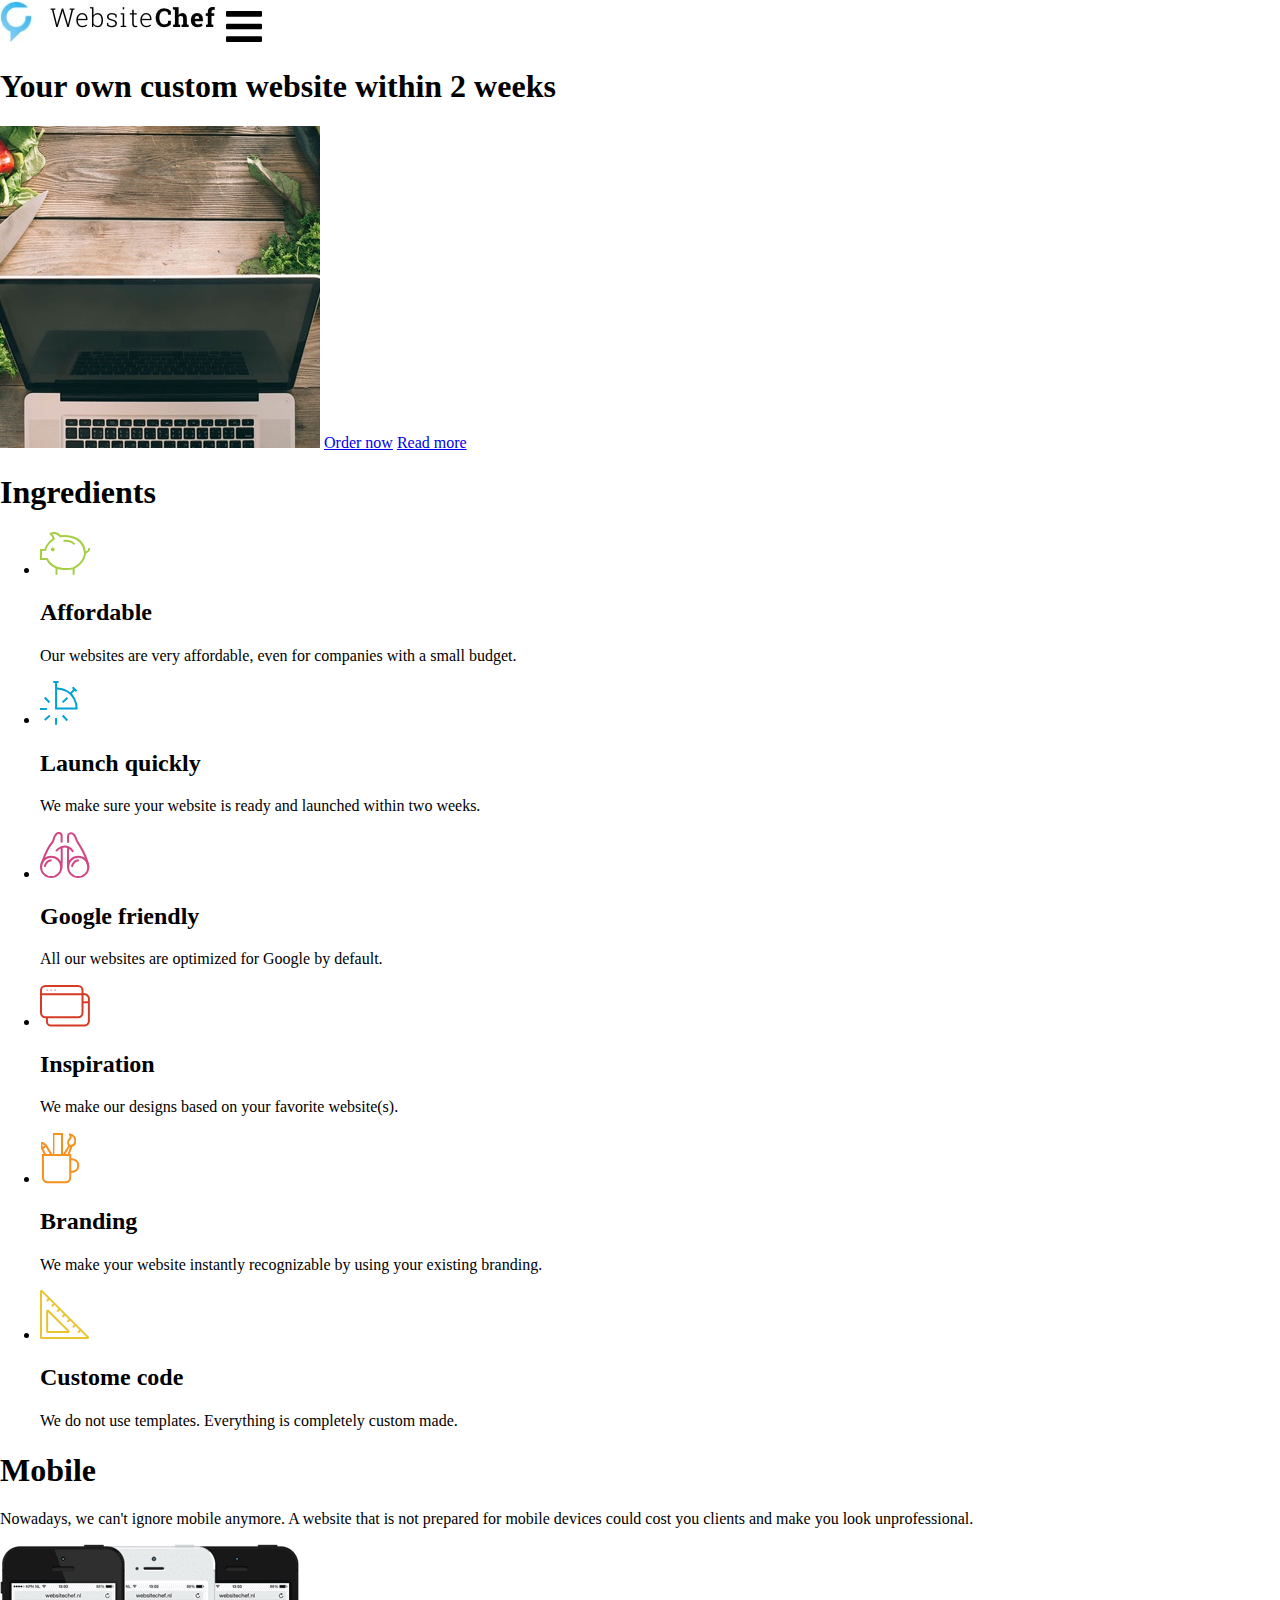
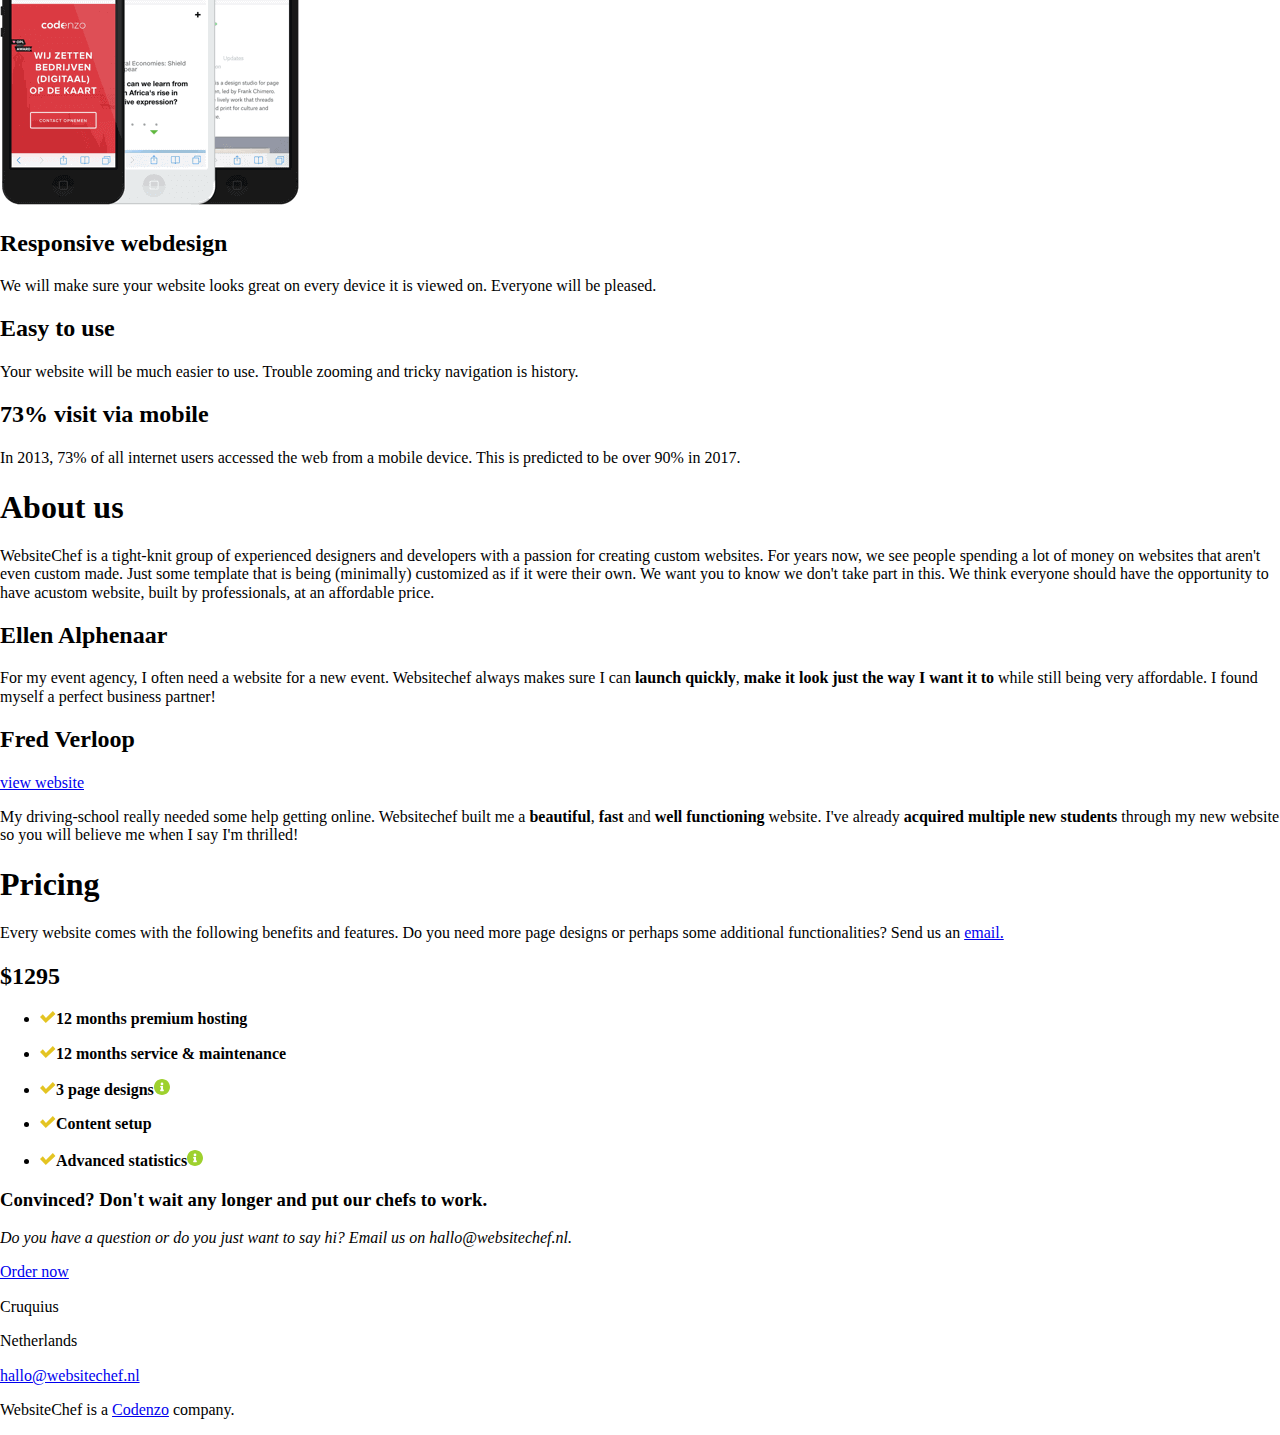
==== Marguerita_Web1/dev/index.html @ 19cad4b6 "added Sketch document into design" ====
<!DOCTYPE html>
<html lang="en">

<head>
  <meta charset="UTF-8">
  <meta name="viewport" content="width=device-width, initial-scale=1.0">
  <meta http-equiv="X-UA-Compatible" content="ie=edge">
  <!-- css -->
  <link rel="stylesheet" href="https://use.fontawesome.com/releases/v5.8.1/css/all.css" integrity="sha384-50oBUHEmvpQ+1lW4y57PTFmhCaXp0ML5d60M1M7uH2+nqUivzIebhndOJK28anvf" crossorigin="anonymous">
  <link rel="stylesheet" href="css/styles.css">
  <title>WebsiteChef</title>
</head>

<body>

  <header>

    <img src="img/header/WebsiteChef.jpg" alt="WebsiteChef logo">
    <a href="#"><img src="img/gallery/bars-solid.svg" alt="menu bars"></a>

  </header>

  <section>
    <h1>Your own custom website within 2 weeks</h1>

    <img src="img/hero/hero-1.jpg" alt="hero 1">
    <a href="#">Order now</a>
    <a href="#">Read more</a>
  </section>

  <section>
    <h1>Ingredients</h1>

    <ul>
      <li><img src="img/gallery/Piggy.svg" alt="affordable logo">
        <h2>Affordable</h2>
        <p>Our websites are very affordable, even for companies with a small budget.</p>
      </li>

      <li><img src="img/gallery/Clock.svg" alt="Launch quickly logo">
        <h2>Launch quickly</h2>
        <p>We make sure your website is ready and launched within two weeks.</p>
      </li>

      <li><img src="img/gallery/Binoculars.svg" alt="Google friendly logo">
        <h2>Google friendly</h2>
        <p>All our websites are optimized for Google by default.</p>
      </li>

      <li><img src="img/gallery/Browsers.svg" alt="Inspiration logo">
        <h2>Inspiration</h2>
        <p>We make our designs based on your favorite website(s).</p>
      </li>

      <li><img src="img/gallery/Supply-Cup.svg" alt="Branding logo">
        <h2>Branding</h2>
        <p>We make your website instantly recognizable by using your existing branding.</p>
      </li>

      <li><img src="img/gallery/Ruler.svg" alt="Custome code logo">
        <h2>Custome code</h2>
        <p>We do not use templates. Everything is completely custom made.</p>
      </li>
    </ul>
  </section>

  <section>
    <h1>Mobile</h1>
    <p>Nowadays, we can't ignore mobile anymore. A website that is not prepared
      for mobile devices could cost you clients and make you look unprofessional.</p>
    <img src="img/hero/hero-2.png" alt="hero 2">

    <article>
      <h2>Responsive webdesign</h2>
      <p>We will make sure your website looks great on every device it is viewed on.
        Everyone will be pleased.</p>

      <h2>Easy to use</h2>
      <p>Your website will be much easier to use. Trouble zooming and tricky navigation is history.</p>

      <h2>73% visit via mobile</h2>
      <p>In 2013, 73% of all internet users accessed the web from a mobile device.
        This is predicted to be over 90% in 2017.</p>
    </article>
  </section>

  <section>
    <h1>About us</h1>
    <p>WebsiteChef is a tight-knit group of experienced designers and developers
      with a passion for creating custom websites. For years now, we see people
      spending a lot of money on websites that aren't even custom made. Just some
      template that is being (minimally) customized as if it were their own. We want
      you to know we don't take part in this. We think everyone should have the opportunity
      to have acustom website, built by professionals, at an affordable price.</p>

    <h2>Ellen Alphenaar</h2>
    <p>For my event agency, I often need a website for a new event. Websitechef always
      makes sure I can <strong>launch quickly</strong>, <strong>make it look just the way I want it to</strong> while still
      being very affordable. I found myself a perfect business partner!</p>

    <h2>Fred Verloop</h2>
    <a href="#">view website</a>
    <p>My driving-school really needed some help getting online. Websitechef built me a
      <strong>beautiful</strong>, <strong>fast</strong> and <strong>well functioning</strong> website. I've already <strong>acquired multiple new
        students</strong> through my new website so you will believe me when I say I'm thrilled!</p>
  </section>

  <section>
    <h1>Pricing</h1>
    <p>Every website comes with the following benefits and features. Do you need more
      page designs or perhaps some additional functionalities? Send us an <a href="#">email.</a></p>

    <h2>$1295</h2>
    <ul>
      <li>
        <p><img src="img/gallery/check-1.svg" alt="checkmark"><b>12 months premium hosting</b></p>
      </li>
      <li>
        <p><img src="img/gallery/check-2.svg" alt="checkmark"><b>12 months service & maintenance</b></p>
      </li>
      <li>
        <p><img src="img/gallery/check-3.svg" alt="checkmark"><b>3 page designs</b><img src="img/gallery/info-1.svg" alt="info"></p>
      </li>
      <li>
        <p><img src="img/gallery/check-4.svg" alt="checkmark"><b>Content setup</b></p>
      </li>
      <li>
        <p><img src="img/gallery/check-5.svg" alt="checkmark"><b>Advanced statistics</b><img src="img/gallery/info-2.svg" alt="info"></p>
      </li>
    </ul>

    <h3>Convinced? Don't wait any longer and put our chefs to work.</h3>
    <p><i>Do you have a question or do you just want to say hi? Email us on hallo@websitechef.nl.</i></p>
    <a href="#">Order now</a>
  </section>

  <footer>
    <p>Cruquius</p>
    <p>Netherlands</p>
    <p><a href="#">hallo@websitechef.nl</a></p>
    <p>WebsiteChef is a <a href="#">Codenzo</a> company.</p>
  </footer>

</body>

</html>
---- Marguerita_Web1/dev/css/styles.css ----
/* ================================
        Mixins css
================================ */
/* ---------------- Font Sizing ---------------- */
html {
  font-size: 100%; }

/* ================================
        Variables css
================================ */
/* ================================
        Base css
================================ */
/* ================================
        Normalize css
================================ */
/*! normalize.css v8.0.1 | MIT License | github.com/necolas/normalize.css */
/* Document
   ========================================================================== */
/**
 * 1. Correct the line height in all browsers.
 * 2. Prevent adjustments of font size after orientation changes in iOS.
 */
html {
  line-height: 1.15;
  /* 1 */
  -webkit-text-size-adjust: 100%;
  /* 2 */ }

/* Sections
   ========================================================================== */
/**
 * Remove the margin in all browsers.
 */
body {
  margin: 0; }

/**
 * Render the `main` element consistently in IE.
 */
main {
  display: block; }

/**
 * Correct the font size and margin on `h1` elements within `section` and
 * `article` contexts in Chrome, Firefox, and Safari.
 */
h1 {
  font-size: 2em;
  margin: 0.67em 0; }

/* Grouping content
   ========================================================================== */
/**
 * 1. Add the correct box sizing in Firefox.
 * 2. Show the overflow in Edge and IE.
 */
hr {
  box-sizing: content-box;
  /* 1 */
  height: 0;
  /* 1 */
  overflow: visible;
  /* 2 */ }

/**
 * 1. Correct the inheritance and scaling of font size in all browsers.
 * 2. Correct the odd `em` font sizing in all browsers.
 */
pre {
  font-family: monospace, monospace;
  /* 1 */
  font-size: 1em;
  /* 2 */ }

/* Text-level semantics
   ========================================================================== */
/**
 * Remove the gray background on active links in IE 10.
 */
a {
  background-color: transparent; }

/**
 * 1. Remove the bottom border in Chrome 57-
 * 2. Add the correct text decoration in Chrome, Edge, IE, Opera, and Safari.
 */
abbr[title] {
  border-bottom: none;
  /* 1 */
  text-decoration: underline;
  /* 2 */
  text-decoration: underline dotted;
  /* 2 */ }

/**
 * Add the correct font weight in Chrome, Edge, and Safari.
 */
b,
strong {
  font-weight: bolder; }

/**
 * 1. Correct the inheritance and scaling of font size in all browsers.
 * 2. Correct the odd `em` font sizing in all browsers.
 */
code,
kbd,
samp {
  font-family: monospace, monospace;
  /* 1 */
  font-size: 1em;
  /* 2 */ }

/**
 * Add the correct font size in all browsers.
 */
small {
  font-size: 80%; }

/**
 * Prevent `sub` and `sup` elements from affecting the line height in
 * all browsers.
 */
sub,
sup {
  font-size: 75%;
  line-height: 0;
  position: relative;
  vertical-align: baseline; }

sub {
  bottom: -0.25em; }

sup {
  top: -0.5em; }

/* Embedded content
   ========================================================================== */
/**
 * Remove the border on images inside links in IE 10.
 */
img {
  border-style: none; }

/* Forms
   ========================================================================== */
/**
 * 1. Change the font styles in all browsers.
 * 2. Remove the margin in Firefox and Safari.
 */
button,
input,
optgroup,
select,
textarea {
  font-family: inherit;
  /* 1 */
  font-size: 100%;
  /* 1 */
  line-height: 1.15;
  /* 1 */
  margin: 0;
  /* 2 */ }

/**
 * Show the overflow in IE.
 * 1. Show the overflow in Edge.
 */
button,
input {
  /* 1 */
  overflow: visible; }

/**
 * Remove the inheritance of text transform in Edge, Firefox, and IE.
 * 1. Remove the inheritance of text transform in Firefox.
 */
button,
select {
  /* 1 */
  text-transform: none; }

/**
 * Correct the inability to style clickable types in iOS and Safari.
 */
button,
[type="button"],
[type="reset"],
[type="submit"] {
  -webkit-appearance: button; }

/**
 * Remove the inner border and padding in Firefox.
 */
button::-moz-focus-inner,
[type="button"]::-moz-focus-inner,
[type="reset"]::-moz-focus-inner,
[type="submit"]::-moz-focus-inner {
  border-style: none;
  padding: 0; }

/**
 * Restore the focus styles unset by the previous rule.
 */
button:-moz-focusring,
[type="button"]:-moz-focusring,
[type="reset"]:-moz-focusring,
[type="submit"]:-moz-focusring {
  outline: 1px dotted ButtonText; }

/**
 * Correct the padding in Firefox.
 */
fieldset {
  padding: 0.35em 0.75em 0.625em; }

/**
 * 1. Correct the text wrapping in Edge and IE.
 * 2. Correct the color inheritance from `fieldset` elements in IE.
 * 3. Remove the padding so developers are not caught out when they zero out
 *    `fieldset` elements in all browsers.
 */
legend {
  box-sizing: border-box;
  /* 1 */
  color: inherit;
  /* 2 */
  display: table;
  /* 1 */
  max-width: 100%;
  /* 1 */
  padding: 0;
  /* 3 */
  white-space: normal;
  /* 1 */ }

/**
 * Add the correct vertical alignment in Chrome, Firefox, and Opera.
 */
progress {
  vertical-align: baseline; }

/**
 * Remove the default vertical scrollbar in IE 10+.
 */
textarea {
  overflow: auto; }

/**
 * 1. Add the correct box sizing in IE 10.
 * 2. Remove the padding in IE 10.
 */
[type="checkbox"],
[type="radio"] {
  box-sizing: border-box;
  /* 1 */
  padding: 0;
  /* 2 */ }

/**
 * Correct the cursor style of increment and decrement buttons in Chrome.
 */
[type="number"]::-webkit-inner-spin-button,
[type="number"]::-webkit-outer-spin-button {
  height: auto; }

/**
 * 1. Correct the odd appearance in Chrome and Safari.
 * 2. Correct the outline style in Safari.
 */
[type="search"] {
  -webkit-appearance: textfield;
  /* 1 */
  outline-offset: -2px;
  /* 2 */ }

/**
 * Remove the inner padding in Chrome and Safari on macOS.
 */
[type="search"]::-webkit-search-decoration {
  -webkit-appearance: none; }

/**
 * 1. Correct the inability to style clickable types in iOS and Safari.
 * 2. Change font properties to `inherit` in Safari.
 */
::-webkit-file-upload-button {
  -webkit-appearance: button;
  /* 1 */
  font: inherit;
  /* 2 */ }

/* Interactive
   ========================================================================== */
/*
 * Add the correct display in Edge, IE 10+, and Firefox.
 */
details {
  display: block; }

/*
 * Add the correct display in all browsers.
 */
summary {
  display: list-item; }

/* Misc
   ========================================================================== */
/**
 * Add the correct display in IE 10+.
 */
template {
  display: none; }

/**
 * Add the correct display in IE 10.
 */
[hidden] {
  display: none; }

/* ================================
        Typography css
================================ */
/* ================================
        Buttons css
================================ */
/* ================================
        Forms css
================================ */
/* ================================
        Navigation css
================================ */
/* ================================
        Header css
================================ */
/* ================================
        Footer css
================================ */
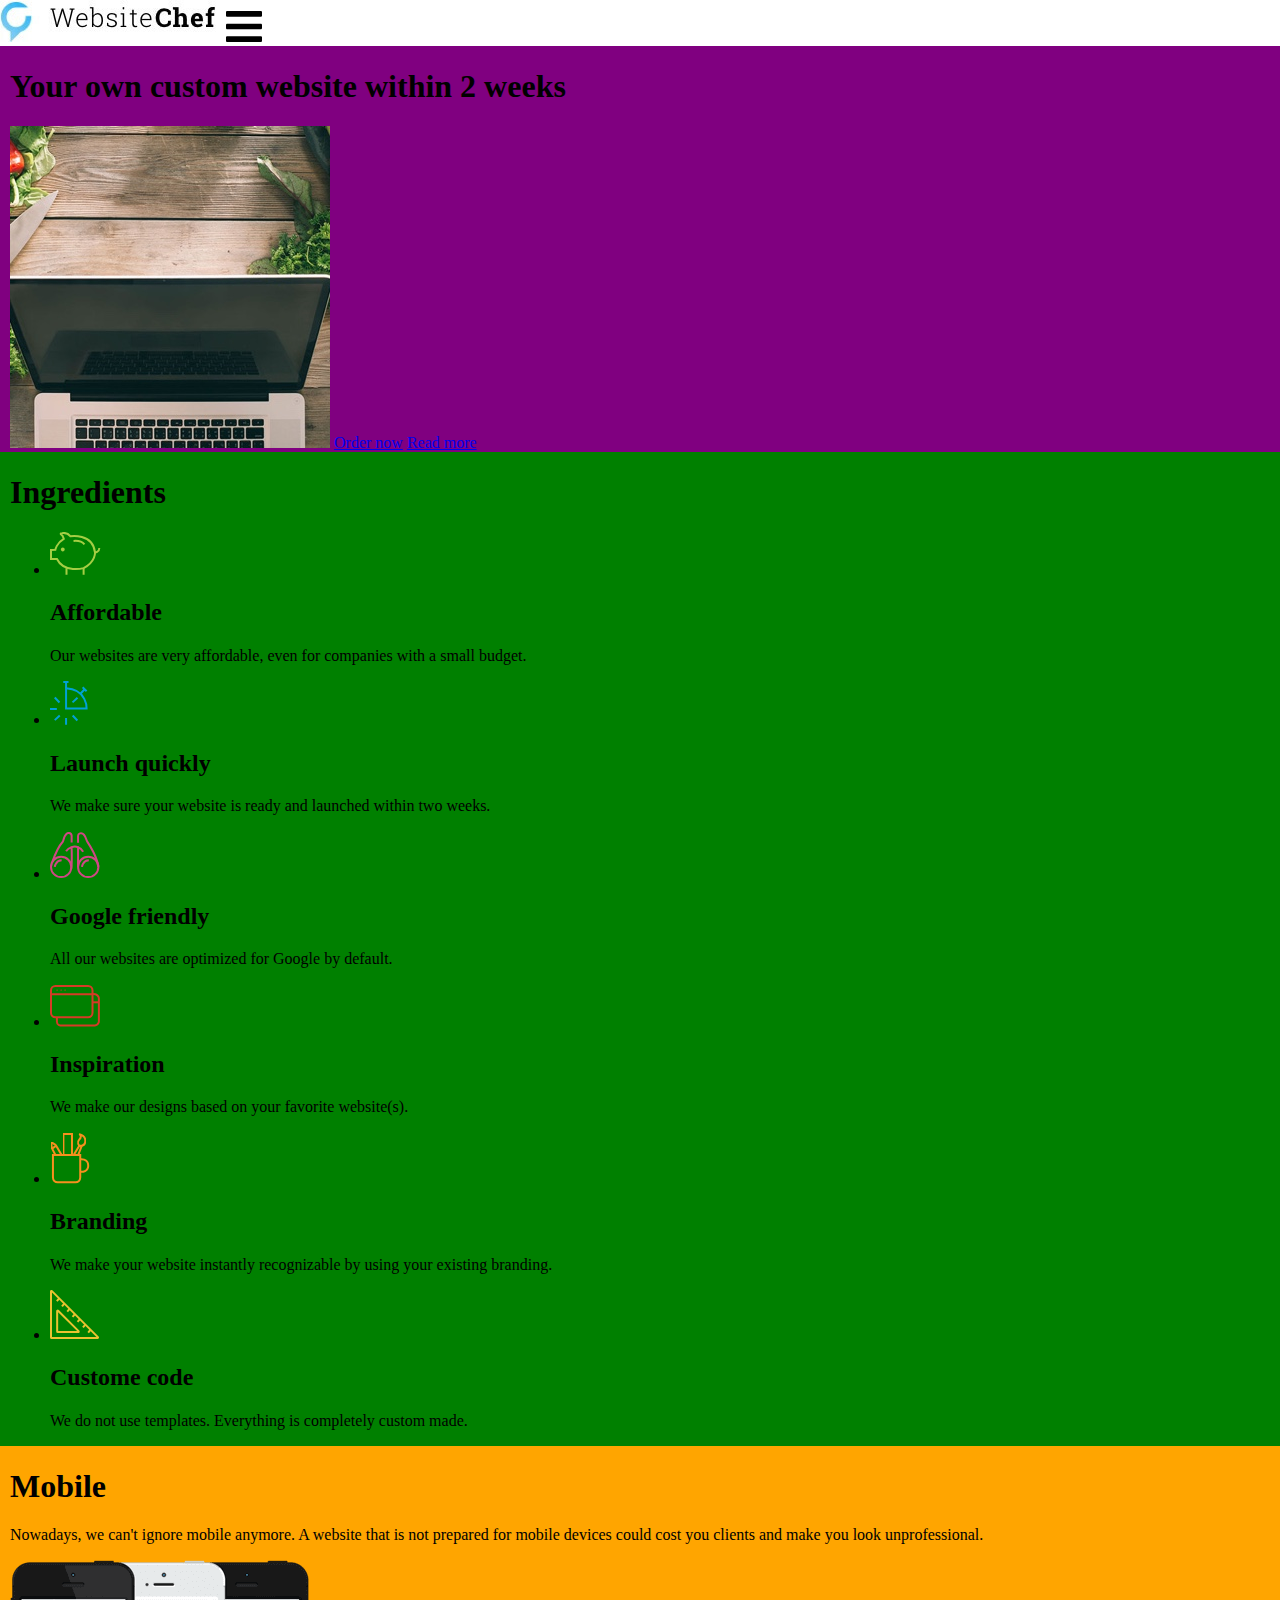
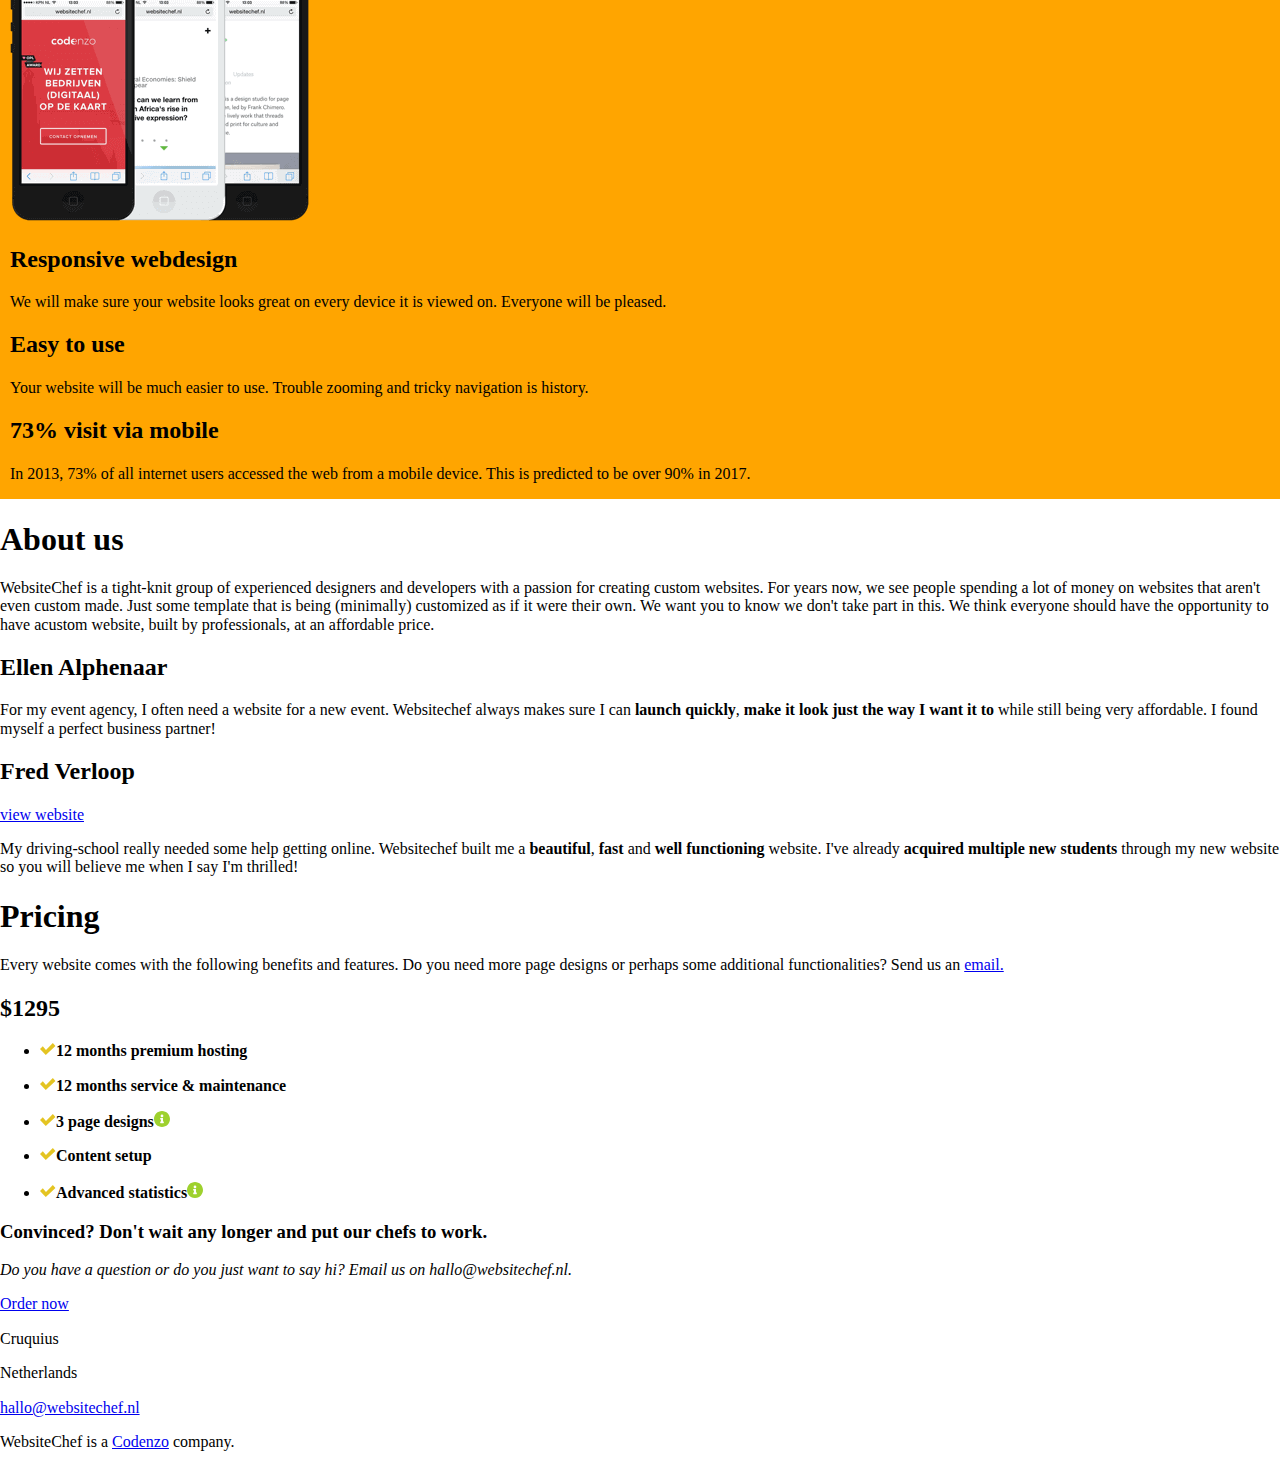
==== commit ec61ce02: "started css designs" ====
--- a/Marguerita_Web1/dev/index.html
+++ b/Marguerita_Web1/dev/index.html
@@ -14,124 +14,134 @@
 <body>
 
   <header>
-
-    <img src="img/header/WebsiteChef.jpg" alt="WebsiteChef logo">
-    <a href="#"><img src="img/gallery/bars-solid.svg" alt="menu bars"></a>
-
+    <div>
+      <img src="img/header/WebsiteChef.jpg" alt="WebsiteChef logo">
+      <a href="#"><img src="img/gallery/bars-solid.svg" alt="menu bars"></a>
+    </div>
   </header>
 
-  <section>
-    <h1>Your own custom website within 2 weeks</h1>
+  <section id="hero">
+    <div>
+      <h1>Your own custom website within 2 weeks</h1>
 
-    <img src="img/hero/hero-1.jpg" alt="hero 1">
-    <a href="#">Order now</a>
-    <a href="#">Read more</a>
+      <img src="img/hero/hero-1.jpg" alt="hero 1">
+      <a href="#">Order now</a>
+      <a href="#">Read more</a>
+    </div>
   </section>
 
-  <section>
-    <h1>Ingredients</h1>
+  <section id="ingredients">
+    <div>
+      <h1>Ingredients</h1>
 
-    <ul>
-      <li><img src="img/gallery/Piggy.svg" alt="affordable logo">
-        <h2>Affordable</h2>
-        <p>Our websites are very affordable, even for companies with a small budget.</p>
-      </li>
+      <ul>
+        <li><img src="img/gallery/Piggy.svg" alt="affordable logo">
+          <h2>Affordable</h2>
+          <p>Our websites are very affordable, even for companies with a small budget.</p>
+        </li>
 
-      <li><img src="img/gallery/Clock.svg" alt="Launch quickly logo">
-        <h2>Launch quickly</h2>
-        <p>We make sure your website is ready and launched within two weeks.</p>
-      </li>
+        <li><img src="img/gallery/Clock.svg" alt="Launch quickly logo">
+          <h2>Launch quickly</h2>
+          <p>We make sure your website is ready and launched within two weeks.</p>
+        </li>
 
-      <li><img src="img/gallery/Binoculars.svg" alt="Google friendly logo">
-        <h2>Google friendly</h2>
-        <p>All our websites are optimized for Google by default.</p>
-      </li>
+        <li><img src="img/gallery/Binoculars.svg" alt="Google friendly logo">
+          <h2>Google friendly</h2>
+          <p>All our websites are optimized for Google by default.</p>
+        </li>
 
-      <li><img src="img/gallery/Browsers.svg" alt="Inspiration logo">
-        <h2>Inspiration</h2>
-        <p>We make our designs based on your favorite website(s).</p>
-      </li>
+        <li><img src="img/gallery/Browsers.svg" alt="Inspiration logo">
+          <h2>Inspiration</h2>
+          <p>We make our designs based on your favorite website(s).</p>
+        </li>
 
-      <li><img src="img/gallery/Supply-Cup.svg" alt="Branding logo">
-        <h2>Branding</h2>
-        <p>We make your website instantly recognizable by using your existing branding.</p>
-      </li>
+        <li><img src="img/gallery/Supply-Cup.svg" alt="Branding logo">
+          <h2>Branding</h2>
+          <p>We make your website instantly recognizable by using your existing branding.</p>
+        </li>
 
-      <li><img src="img/gallery/Ruler.svg" alt="Custome code logo">
-        <h2>Custome code</h2>
-        <p>We do not use templates. Everything is completely custom made.</p>
-      </li>
-    </ul>
+        <li><img src="img/gallery/Ruler.svg" alt="Custome code logo">
+          <h2>Custome code</h2>
+          <p>We do not use templates. Everything is completely custom made.</p>
+        </li>
+      </ul>
+    </div>
   </section>
 
-  <section>
-    <h1>Mobile</h1>
-    <p>Nowadays, we can't ignore mobile anymore. A website that is not prepared
-      for mobile devices could cost you clients and make you look unprofessional.</p>
-    <img src="img/hero/hero-2.png" alt="hero 2">
+  <section id="mobile">
+    <div>
+      <h1>Mobile</h1>
+      <p>Nowadays, we can't ignore mobile anymore. A website that is not prepared
+        for mobile devices could cost you clients and make you look unprofessional.</p>
+      <img src="img/hero/hero-2.png" alt="hero 2">
 
-    <article>
-      <h2>Responsive webdesign</h2>
-      <p>We will make sure your website looks great on every device it is viewed on.
-        Everyone will be pleased.</p>
+      <article>
+        <h2>Responsive webdesign</h2>
+        <p>We will make sure your website looks great on every device it is viewed on.
+          Everyone will be pleased.</p>
 
-      <h2>Easy to use</h2>
-      <p>Your website will be much easier to use. Trouble zooming and tricky navigation is history.</p>
+        <h2>Easy to use</h2>
+        <p>Your website will be much easier to use. Trouble zooming and tricky navigation is history.</p>
 
-      <h2>73% visit via mobile</h2>
-      <p>In 2013, 73% of all internet users accessed the web from a mobile device.
-        This is predicted to be over 90% in 2017.</p>
-    </article>
+        <h2>73% visit via mobile</h2>
+        <p>In 2013, 73% of all internet users accessed the web from a mobile device.
+          This is predicted to be over 90% in 2017.</p>
+      </article>
+    </div>
   </section>
 
-  <section>
-    <h1>About us</h1>
-    <p>WebsiteChef is a tight-knit group of experienced designers and developers
-      with a passion for creating custom websites. For years now, we see people
-      spending a lot of money on websites that aren't even custom made. Just some
-      template that is being (minimally) customized as if it were their own. We want
-      you to know we don't take part in this. We think everyone should have the opportunity
-      to have acustom website, built by professionals, at an affordable price.</p>
+  <section id="about">
+    <div>
+      <h1>About us</h1>
+      <p>WebsiteChef is a tight-knit group of experienced designers and developers
+        with a passion for creating custom websites. For years now, we see people
+        spending a lot of money on websites that aren't even custom made. Just some
+        template that is being (minimally) customized as if it were their own. We want
+        you to know we don't take part in this. We think everyone should have the opportunity
+        to have acustom website, built by professionals, at an affordable price.</p>
 
-    <h2>Ellen Alphenaar</h2>
-    <p>For my event agency, I often need a website for a new event. Websitechef always
-      makes sure I can <strong>launch quickly</strong>, <strong>make it look just the way I want it to</strong> while still
-      being very affordable. I found myself a perfect business partner!</p>
+      <h2>Ellen Alphenaar</h2>
+      <p>For my event agency, I often need a website for a new event. Websitechef always
+        makes sure I can <strong>launch quickly</strong>, <strong>make it look just the way I want it to</strong> while still
+        being very affordable. I found myself a perfect business partner!</p>
 
-    <h2>Fred Verloop</h2>
-    <a href="#">view website</a>
-    <p>My driving-school really needed some help getting online. Websitechef built me a
-      <strong>beautiful</strong>, <strong>fast</strong> and <strong>well functioning</strong> website. I've already <strong>acquired multiple new
-        students</strong> through my new website so you will believe me when I say I'm thrilled!</p>
+      <h2>Fred Verloop</h2>
+      <a href="#">view website</a>
+      <p>My driving-school really needed some help getting online. Websitechef built me a
+        <strong>beautiful</strong>, <strong>fast</strong> and <strong>well functioning</strong> website. I've already <strong>acquired multiple new
+          students</strong> through my new website so you will believe me when I say I'm thrilled!</p>
+    </div>
   </section>
 
-  <section>
-    <h1>Pricing</h1>
-    <p>Every website comes with the following benefits and features. Do you need more
-      page designs or perhaps some additional functionalities? Send us an <a href="#">email.</a></p>
+  <section id="pricing">
+    <div>
+      <h1>Pricing</h1>
+      <p>Every website comes with the following benefits and features. Do you need more
+        page designs or perhaps some additional functionalities? Send us an <a href="#">email.</a></p>
 
-    <h2>$1295</h2>
-    <ul>
-      <li>
-        <p><img src="img/gallery/check-1.svg" alt="checkmark"><b>12 months premium hosting</b></p>
-      </li>
-      <li>
-        <p><img src="img/gallery/check-2.svg" alt="checkmark"><b>12 months service & maintenance</b></p>
-      </li>
-      <li>
-        <p><img src="img/gallery/check-3.svg" alt="checkmark"><b>3 page designs</b><img src="img/gallery/info-1.svg" alt="info"></p>
-      </li>
-      <li>
-        <p><img src="img/gallery/check-4.svg" alt="checkmark"><b>Content setup</b></p>
-      </li>
-      <li>
-        <p><img src="img/gallery/check-5.svg" alt="checkmark"><b>Advanced statistics</b><img src="img/gallery/info-2.svg" alt="info"></p>
-      </li>
-    </ul>
+      <h2>$1295</h2>
+      <ul>
+        <li>
+          <p><img src="img/gallery/check-1.svg" alt="checkmark"><b>12 months premium hosting</b></p>
+        </li>
+        <li>
+          <p><img src="img/gallery/check-2.svg" alt="checkmark"><b>12 months service & maintenance</b></p>
+        </li>
+        <li>
+          <p><img src="img/gallery/check-3.svg" alt="checkmark"><b>3 page designs</b><img src="img/gallery/info-1.svg" alt="info"></p>
+        </li>
+        <li>
+          <p><img src="img/gallery/check-4.svg" alt="checkmark"><b>Content setup</b></p>
+        </li>
+        <li>
+          <p><img src="img/gallery/check-5.svg" alt="checkmark"><b>Advanced statistics</b><img src="img/gallery/info-2.svg" alt="info"></p>
+        </li>
+      </ul>
 
-    <h3>Convinced? Don't wait any longer and put our chefs to work.</h3>
-    <p><i>Do you have a question or do you just want to say hi? Email us on hallo@websitechef.nl.</i></p>
-    <a href="#">Order now</a>
+      <h3>Convinced? Don't wait any longer and put our chefs to work.</h3>
+      <p><i>Do you have a question or do you just want to say hi? Email us on hallo@websitechef.nl.</i></p>
+      <a href="#">Order now</a>
+    </div>
   </section>
 
   <footer>
--- a/Marguerita_Web1/dev/css/styles.css
+++ b/Marguerita_Web1/dev/css/styles.css
@@ -7,9 +7,6 @@
 
 /* ================================
         Variables css
-================================ */
-/* ================================
-        Base css
 ================================ */
 /* ================================
         Normalize css
@@ -320,6 +317,9 @@
   display: none; }
 
 /* ================================
+        Base css
+================================ */
+/* ================================
         Typography css
 ================================ */
 /* ================================
@@ -337,3 +337,35 @@
 /* ================================
         Footer css
 ================================ */
+/* =============
+    Hero
+============= */
+#hero {
+  background-color: purple;
+  display: grid;
+  grid-template-columns: 10px auto 10px;
+  grid-template-areas: ". hero ."; }
+  #hero > div {
+    grid-area: hero; }
+
+/* =============
+    Ingredients
+============= */
+#ingredients {
+  background-color: green;
+  display: grid;
+  grid-template-columns: 10px auto 10px;
+  grid-template-areas: ". ingredients ."; }
+  #ingredients > div {
+    grid-area: ingredients; }
+
+/* =============
+    Mobile
+============= */
+#mobile {
+  background-color: orange;
+  display: grid;
+  grid-template-columns: 10px auto 10px;
+  grid-template-areas: ". mobile ."; }
+  #mobile > div {
+    grid-area: mobile; }
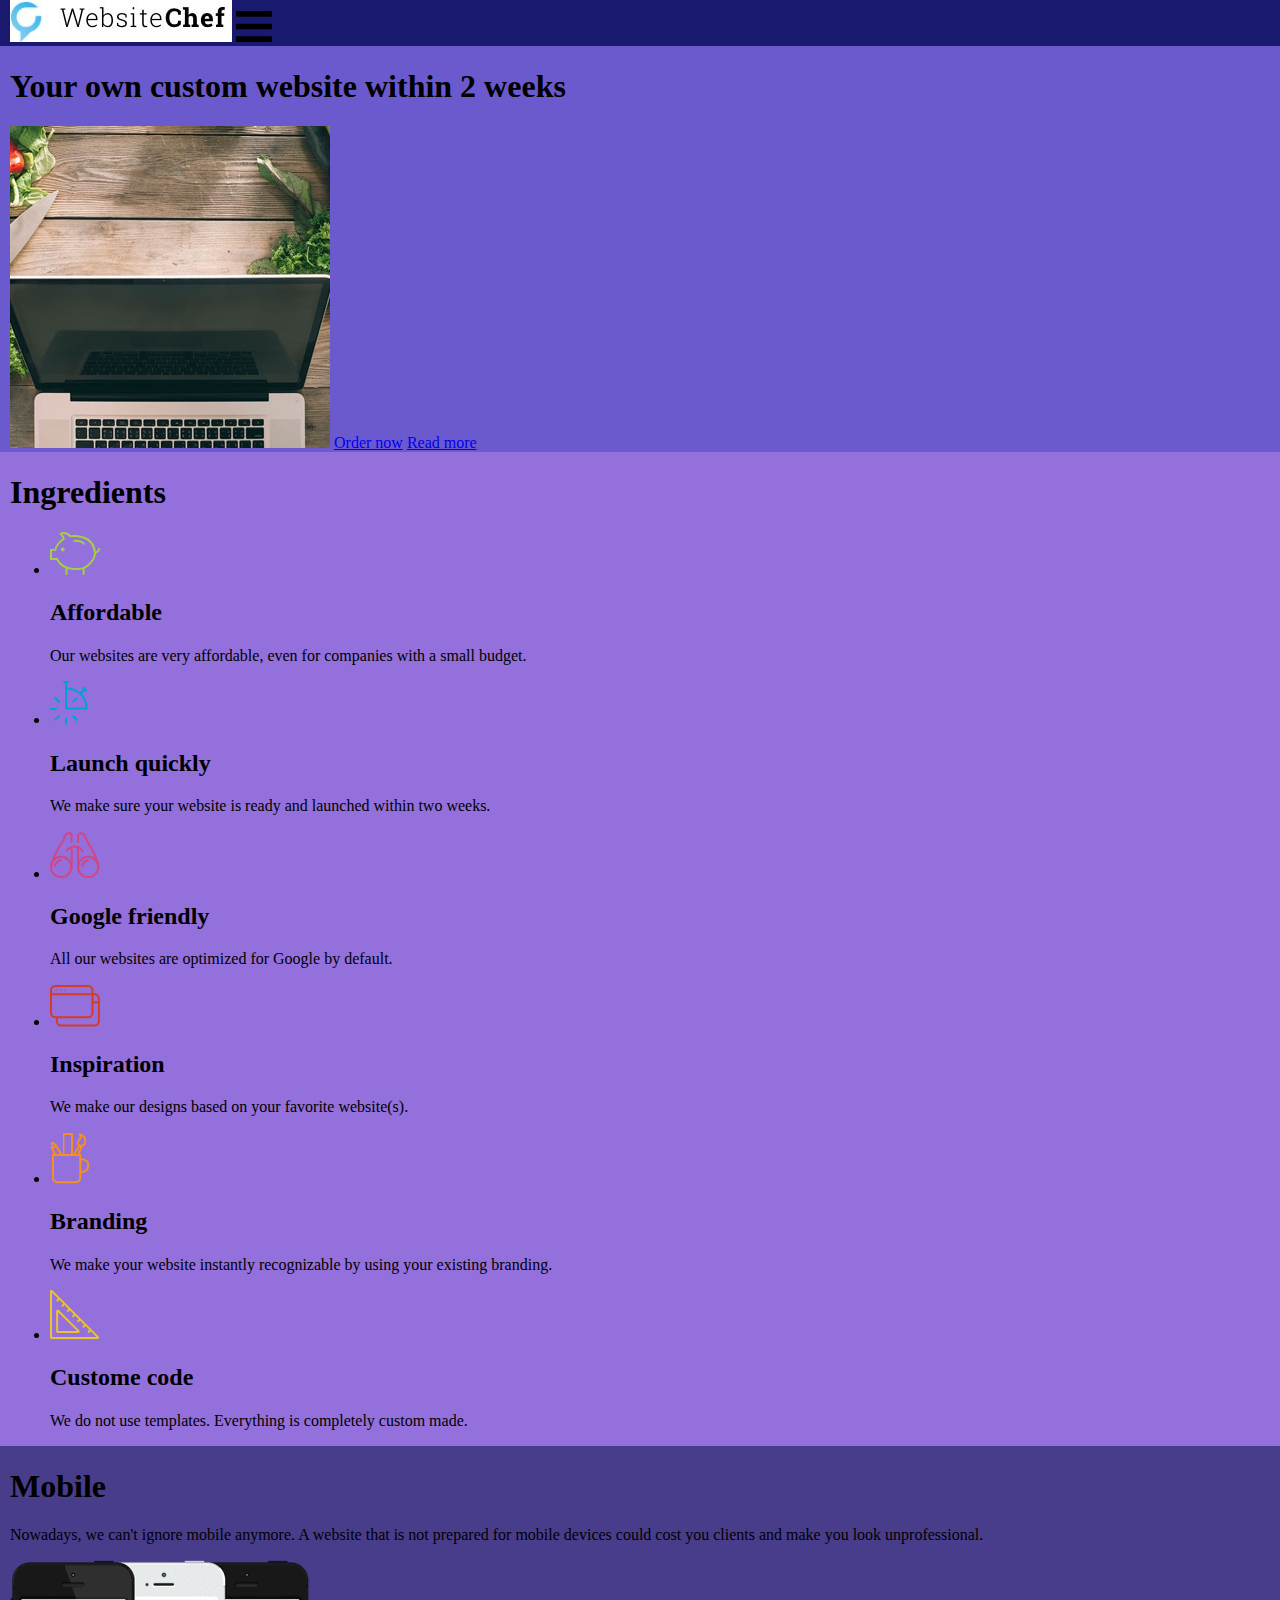
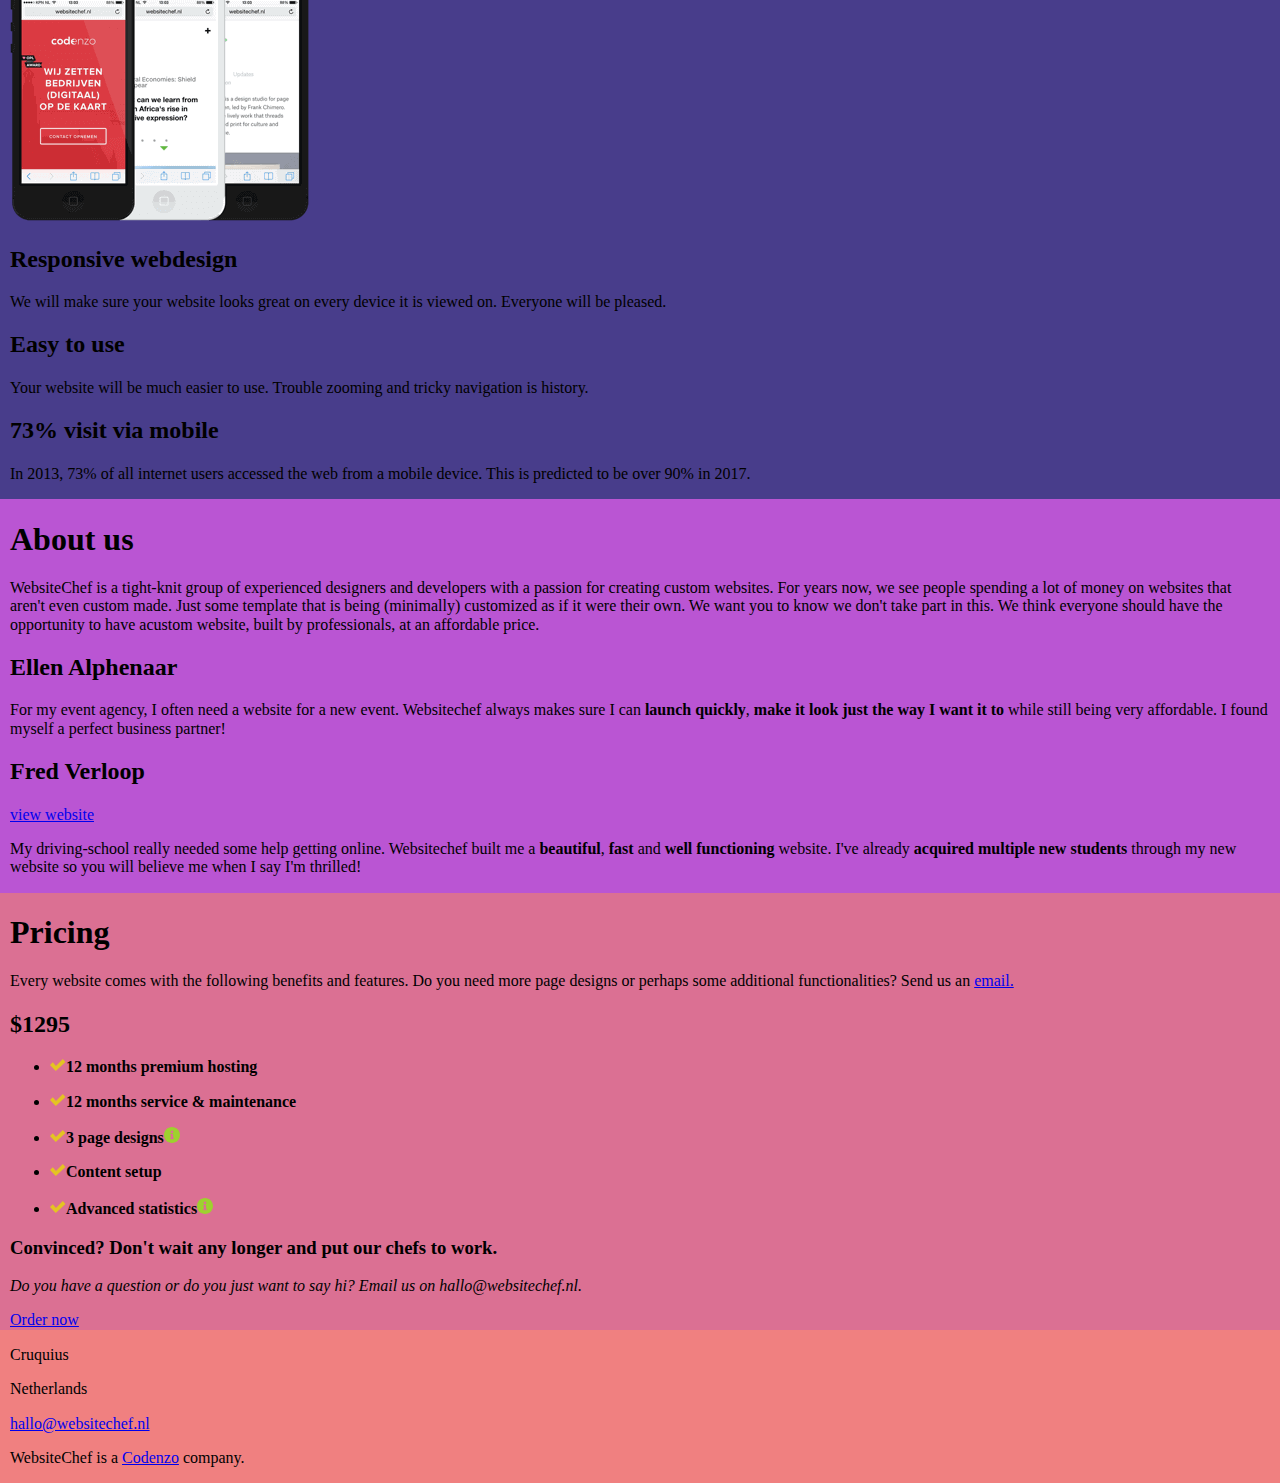
==== commit 8539f7ba: "CSS designs" ====
--- a/Marguerita_Web1/dev/index.html
+++ b/Marguerita_Web1/dev/index.html
@@ -13,7 +13,7 @@
 
 <body>
 
-  <header>
+  <header id="header">
     <div>
       <img src="img/header/WebsiteChef.jpg" alt="WebsiteChef logo">
       <a href="#"><img src="img/gallery/bars-solid.svg" alt="menu bars"></a>
@@ -144,11 +144,13 @@
     </div>
   </section>
 
-  <footer>
-    <p>Cruquius</p>
-    <p>Netherlands</p>
-    <p><a href="#">hallo@websitechef.nl</a></p>
-    <p>WebsiteChef is a <a href="#">Codenzo</a> company.</p>
+  <footer id="footer">
+    <div>
+      <p>Cruquius</p>
+      <p>Netherlands</p>
+      <p><a href="#">hallo@websitechef.nl</a></p>
+      <p>WebsiteChef is a <a href="#">Codenzo</a> company.</p>
+    </div>
   </footer>
 
 </body>
--- a/Marguerita_Web1/dev/css/styles.css
+++ b/Marguerita_Web1/dev/css/styles.css
@@ -334,14 +334,30 @@
 /* ================================
         Header css
 ================================ */
+#header {
+  background-color: midnightblue;
+  display: grid;
+  grid-template-columns: 10px auto 10px;
+  grid-template-areas: ". header ."; }
+  #header > div {
+    grid-area: header; }
+
 /* ================================
         Footer css
 ================================ */
+#footer {
+  background-color: lightcoral;
+  display: grid;
+  grid-template-columns: 10px auto 10px;
+  grid-template-areas: ". footer ."; }
+  #footer > div {
+    grid-area: footer; }
+
 /* =============
     Hero
 ============= */
 #hero {
-  background-color: purple;
+  background-color: slateblue;
   display: grid;
   grid-template-columns: 10px auto 10px;
   grid-template-areas: ". hero ."; }
@@ -352,7 +368,7 @@
     Ingredients
 ============= */
 #ingredients {
-  background-color: green;
+  background-color: mediumpurple;
   display: grid;
   grid-template-columns: 10px auto 10px;
   grid-template-areas: ". ingredients ."; }
@@ -363,9 +379,31 @@
     Mobile
 ============= */
 #mobile {
-  background-color: orange;
+  background-color: darkslateblue;
   display: grid;
   grid-template-columns: 10px auto 10px;
   grid-template-areas: ". mobile ."; }
   #mobile > div {
     grid-area: mobile; }
+
+/* =============
+    About
+============= */
+#about {
+  background-color: mediumorchid;
+  display: grid;
+  grid-template-columns: 10px auto 10px;
+  grid-template-areas: ". about ."; }
+  #about > div {
+    grid-area: about; }
+
+/* =============
+    Pricing
+============= */
+#pricing {
+  background-color: palevioletred;
+  display: grid;
+  grid-template-columns: 10px auto 10px;
+  grid-template-areas: ". pricing ."; }
+  #pricing > div {
+    grid-area: pricing; }
